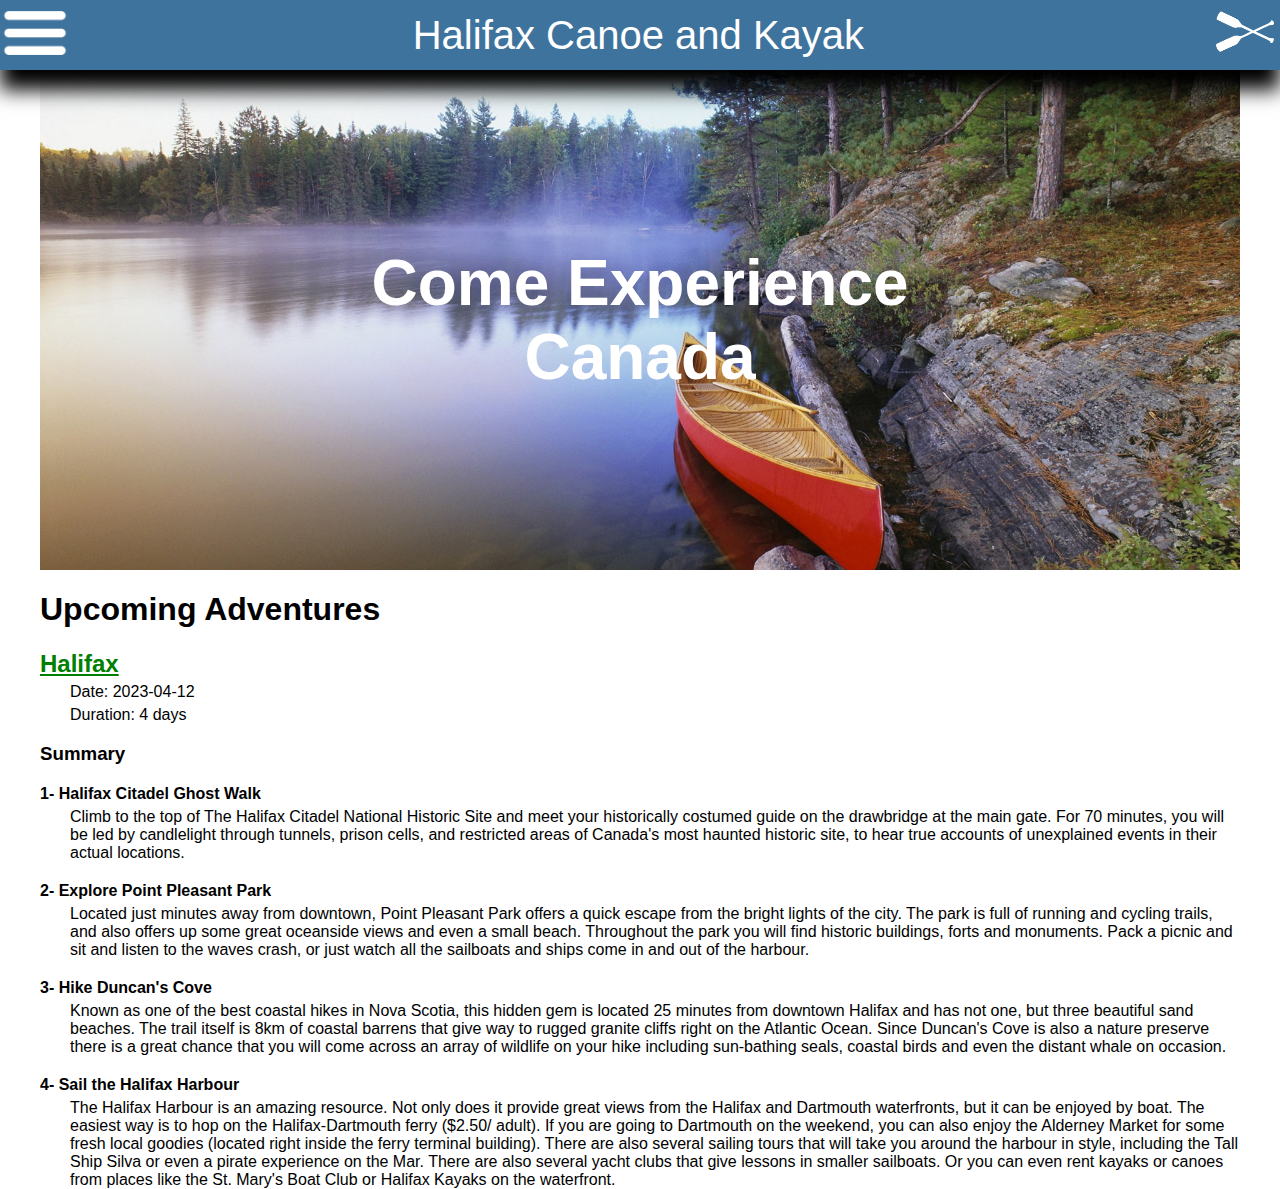
==== index.html @ fe83c0b3 "Project Halifax Canoe and Kayak" ====
<!DOCTYPE html>
<html lang="en">
<head>

    <meta charset="UTF-8">
    <meta http-equiv="X-UA-Compatible" content="IE=edge">
    <meta name="viewport" content="width=device-width, initial-scale=1.0">
    <title>Halifax Canoe and Kayak</title>
    <link rel="icon" type="image/x-icon" href="images/Halifax_Canoe_and_Kayak.png">
    <link rel="stylesheet" type="text/css" href="css/new_style.css">
    <script src="https://ajax.googleapis.com/ajax/libs/jquery/3.6.3/jquery.min.js"></script>
</head>

<body>

    <header>
        <a class="hamburger"><img src="images/hamburger.png" alt="Click here to menu"/></a>
        <a class="header_title">Halifax Canoe and Kayak</a>
        <a class="logo"><img src="images/paddle-white.png"/></a>
        
    </header>

    <nav class="menu">
        <a href="/" class="item_menu">Home</a>
        <a href="/book_trip.html" class="item_menu">Book Trip</a>
        <a href="/admin_login.html" class="item_menu">Admin Login</a>
    </nav>

    <main>
        <div class="container">
            Come Experience<br>Canada
        </div>
        <div class="site_content">
            <h1>Upcoming Adventures</h1>
            <h2>Halifax</h2>
                <p>Date: 2023-04-12</p>
                <p>Duration: 4 days</p>
            <h3>Summary</h3>
            <h4>1- Halifax Citadel Ghost Walk</h4>
                <p>
                    Climb to the top of The Halifax Citadel National Historic Site and meet your historically costumed guide on the drawbridge 
                    at the main gate.  For 70 minutes, you will be led by candlelight through tunnels, prison cells, 
                    and restricted areas of Canada's most haunted historic site, to hear true accounts of unexplained events in their actual locations.
                </p>
            <h4>2- Explore Point Pleasant Park</h4>
                <p>
                    Located just minutes away from downtown, Point Pleasant Park offers a quick escape from the bright lights of the city. 
                    The park is full of running and cycling trails, and also offers up some great oceanside views and even a small beach. 
                    Throughout the park you will find historic buildings, forts and monuments. Pack a picnic and sit and listen to the waves crash, 
                    or just watch all the sailboats and ships come in and out of the harbour.
                </p>
            <h4>3- Hike Duncan's Cove</h4>    
                <p>
                    Known as one of the best coastal hikes in Nova Scotia, this hidden gem is located 25 minutes from downtown Halifax 
                    and has not one, but three beautiful sand beaches. 
                    The trail itself is 8km of coastal barrens that give way to rugged granite cliffs right on the Atlantic Ocean. 
                    Since Duncan's Cove is also a nature preserve there is a great chance that you will come across an array of wildlife 
                    on your hike including sun-bathing seals, coastal birds and even the distant whale on occasion.
                </p>
            <h4>4- Sail the Halifax Harbour</h4>
                <p>
                    The Halifax Harbour is an amazing resource. Not only does it provide great views from the Halifax and Dartmouth waterfronts, 
                    but it can be enjoyed by boat. The easiest way is to hop on the Halifax-Dartmouth ferry ($2.50/ adult). 
                    If you are going to Dartmouth on the weekend, you can also enjoy the Alderney Market for some fresh local goodies 
                    (located right inside the ferry terminal building). 
                    There are also several sailing tours that will take you around the harbour in style, 
                    including the Tall Ship Silva or even a pirate experience on the Mar. 
                    There are also several yacht clubs that give lessons in smaller sailboats. 
                    Or you can even rent kayaks or canoes from places like the St. Mary's Boat Club or Halifax Kayaks on the waterfront.
                </p>
        </div>
    </main>
    

</body>

<script src="https://code.jquery.com/jquery-3.2.1.slim.min.js"></script>
<script type="text/javascript" src="js/basic.js"></script>

</html>
---- css/new_style.css ----
body {
	margin: 0;
	border: 0;
	padding: 0;
	background-color: white;
	align-items: center;
	font-family: Arial, Helvetica, sans-serif;

}
header {
	width: 100%;
	height: 70px;
	position: relative;
	background-color: #3e739d;
	display: flex;
	align-items: center;
	box-shadow: 0px 20px 19px black;
}

.hamburger>img {
	height: 70px;
}

.logo>img {
		height: 70px;
}

nav.menu {
	width: 250px;
	min-height: calc(100vh - 121px);
	background-color: #3e739d;
	position: absolute;
	left: -250px;
	transition: .3s all;
}

nav.menu > a {
    display: block;
    padding: 5px;
    margin: 15px 0 0px 20px;
    color: white;
	font-size: 30px;
	text-decoration: none;
}

body > header > a.header_title {
	width: 100%;
	color: white;
	text-align: center;
	font-size: 250%;
}

.container {
	margin: 0 auto 0 auto;
	background-image: url(/images/canoe.jpg);
	background-position: center center;
	background-repeat: no-repeat;
	background-size: cover;
	max-width: 1200px;
	height: 500px;
	color: white;
	font-size: 400%;
	display: flex;
	justify-content: center;
	align-items: center;
	text-align: center;
	font-weight: bold;

}

.site_content {
	margin: 0 auto 0 auto;
	border: 0;
	padding: 0;
	max-width: 1200px;
	
}


.site_content > h2 {
	margin-bottom: 0px;
	color: green;
	text-decoration: underline;
}

.site_content > p {
	margin: 5px auto 0 auto;
	padding-left: 30px;

}

.site_content > h4 {
	margin: 20px auto 0 auto;

}

.menu_show {
	left: 0!important;
}

@media screen and (max-width: 1200px) {
	body {
		font-size: 100%;
	}
	main {
		max-width: 100%;
	}
}
@media screen and (max-width: 800px) {
	body {
		font-size: 50%;
	}
	.site_content {
		font-size: 150%;
	}
	.container {
		height: 250px;
	}
	header {
		height: 40px;
	}
	.hamburger>img {
		height: 40px;
	}
	.logo>img {
		height: 40px;
	}
}
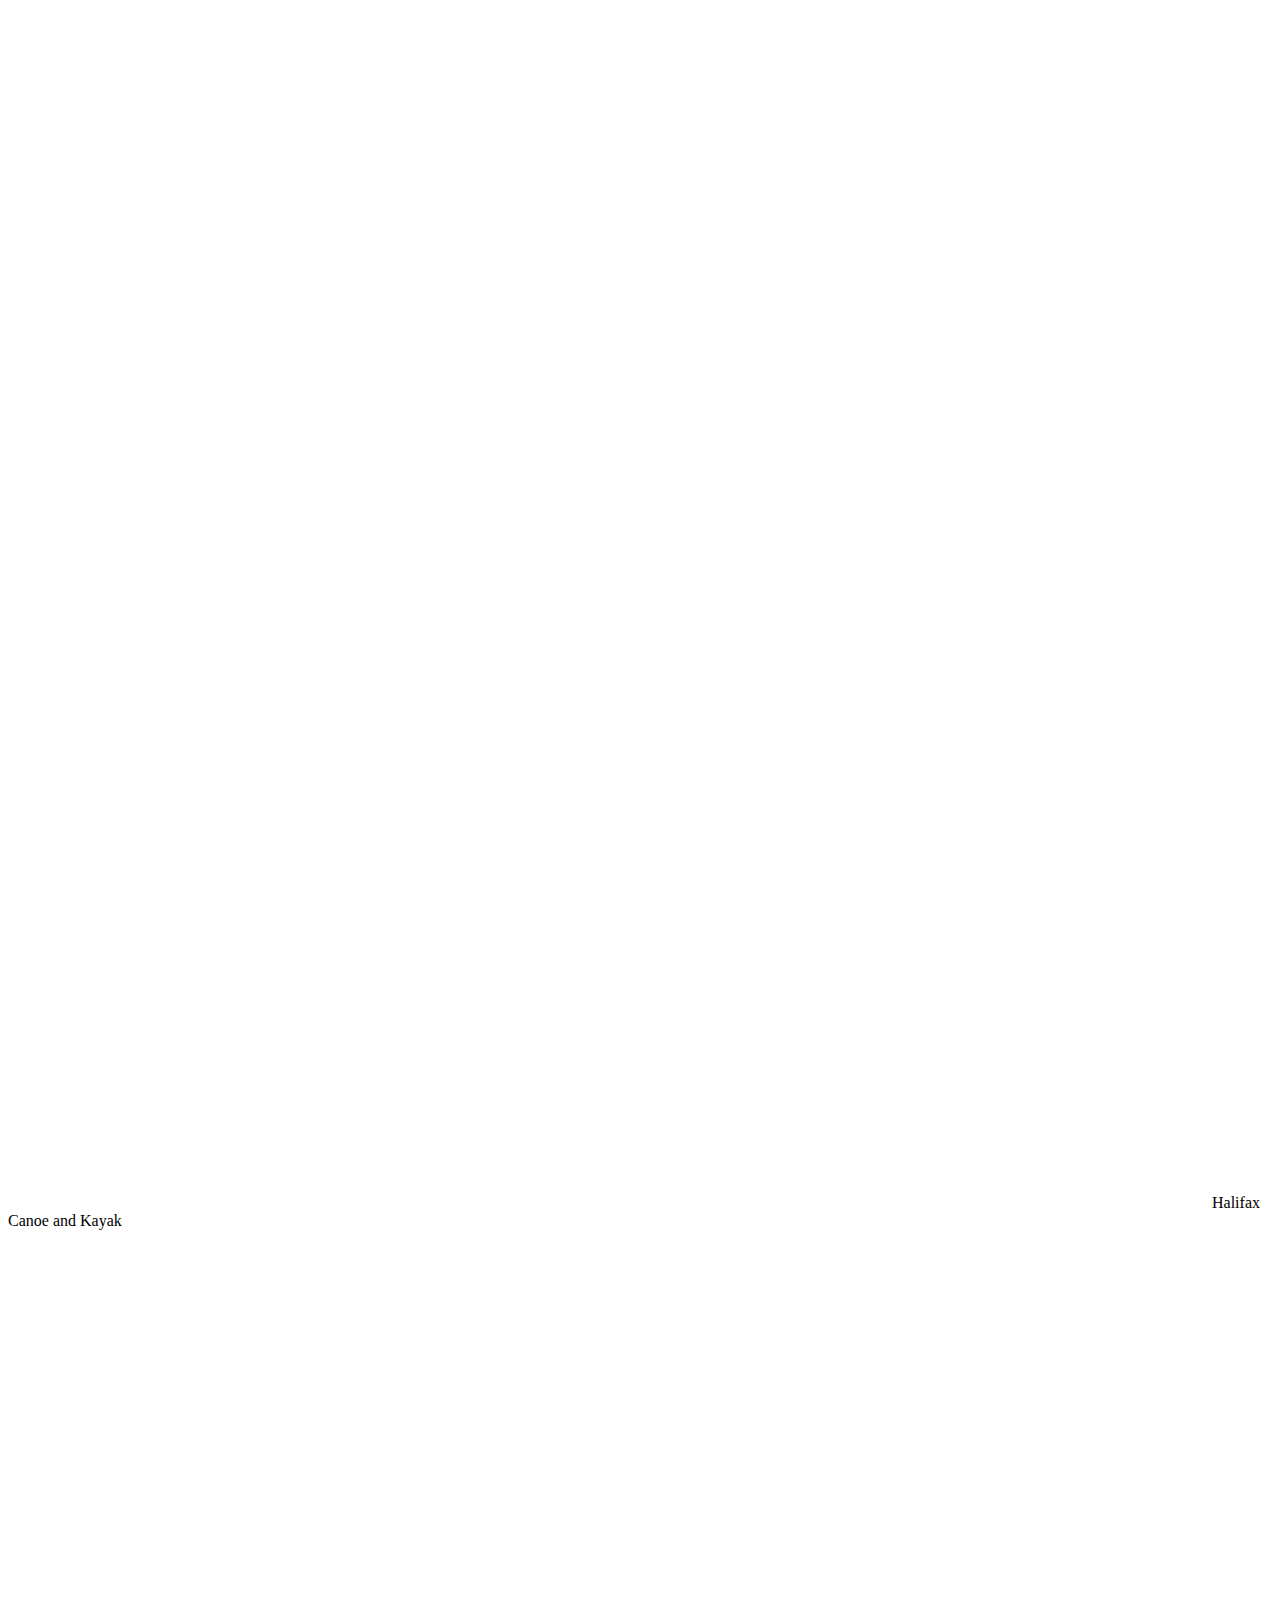
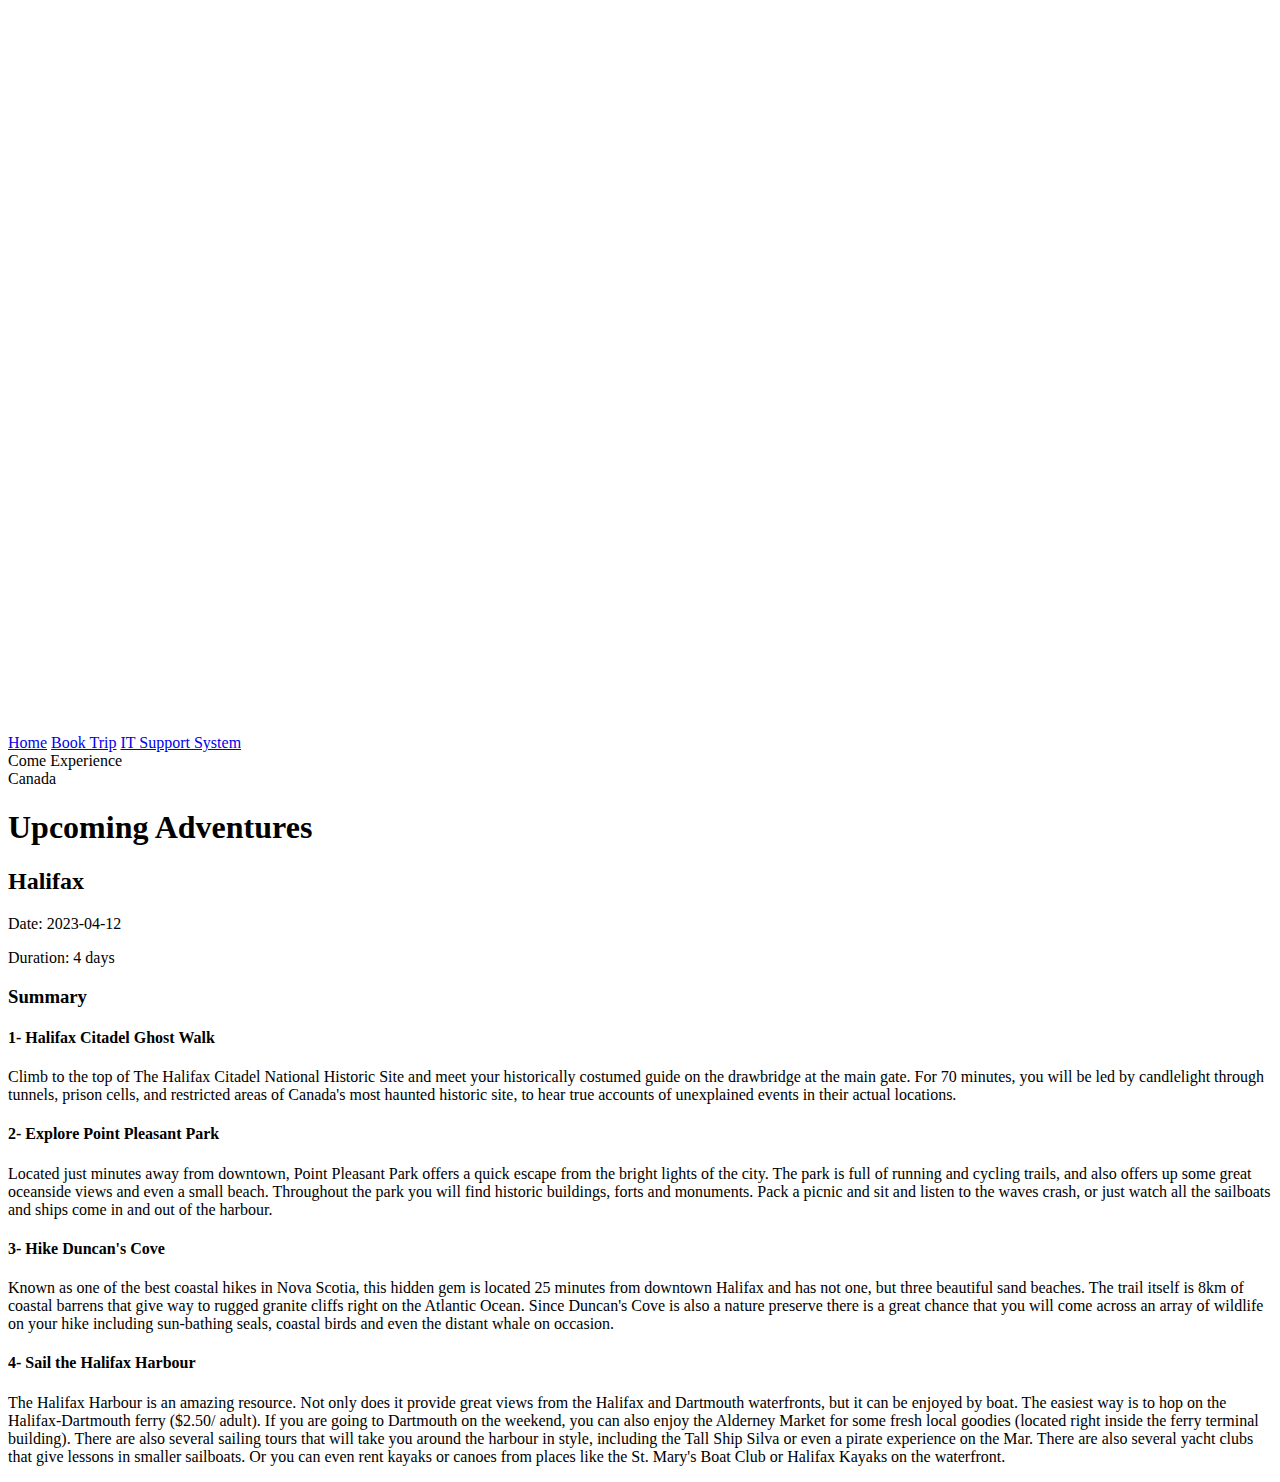
==== commit e0e70d07: "Add files via upload" ====
--- a/index.html
+++ b/index.html
@@ -6,30 +6,43 @@
     <meta http-equiv="X-UA-Compatible" content="IE=edge">
     <meta name="viewport" content="width=device-width, initial-scale=1.0">
     <title>Halifax Canoe and Kayak</title>
+
+    <!-- Add icon for HTML page -->
     <link rel="icon" type="image/x-icon" href="images/Halifax_Canoe_and_Kayak.png">
-    <link rel="stylesheet" type="text/css" href="css/new_style.css">
+
+    <!-- Add link to css file -->
+    <link rel="stylesheet" type="text/css" href="css/style.css">
+
+    <!-- Add jquery library & link to js file-->
     <script src="https://ajax.googleapis.com/ajax/libs/jquery/3.6.3/jquery.min.js"></script>
+    <script type="text/javascript" src="js/basic.js"></script>
+
 </head>
 
 <body>
 
+    <!-- Create Headline (Hamburger + Title + Logo) -->
     <header>
-        <a class="hamburger"><img src="images/hamburger.png" alt="Click here to menu"/></a>
+        <img class="hamburger" src="images/hamburger.png" alt="Click here to menu"/>
         <a class="header_title">Halifax Canoe and Kayak</a>
-        <a class="logo"><img src="images/paddle-white.png"/></a>
+        <img class="logo" src="images/paddle-white.png"/>
         
     </header>
 
+    <!-- Create Menu Links -->
     <nav class="menu">
         <a href="/" class="item_menu">Home</a>
         <a href="/book_trip.html" class="item_menu">Book Trip</a>
-        <a href="/admin_login.html" class="item_menu">Admin Login</a>
+        <a href="php/ITSupportSystemLogin.php" class="item_menu">IT Support System</a>
     </nav>
 
     <main>
+        <!-- Create Container for Invitation with Caneo photo in background -->
         <div class="container">
             Come Experience<br>Canada
         </div>
+       
+        <!-- Add Contents -->
         <div class="site_content">
             <h1>Upcoming Adventures</h1>
             <h2>Halifax</h2>
@@ -74,7 +87,5 @@
 
 </body>
 
-<script src="https://code.jquery.com/jquery-3.2.1.slim.min.js"></script>
-<script type="text/javascript" src="js/basic.js"></script>
 
 </html>